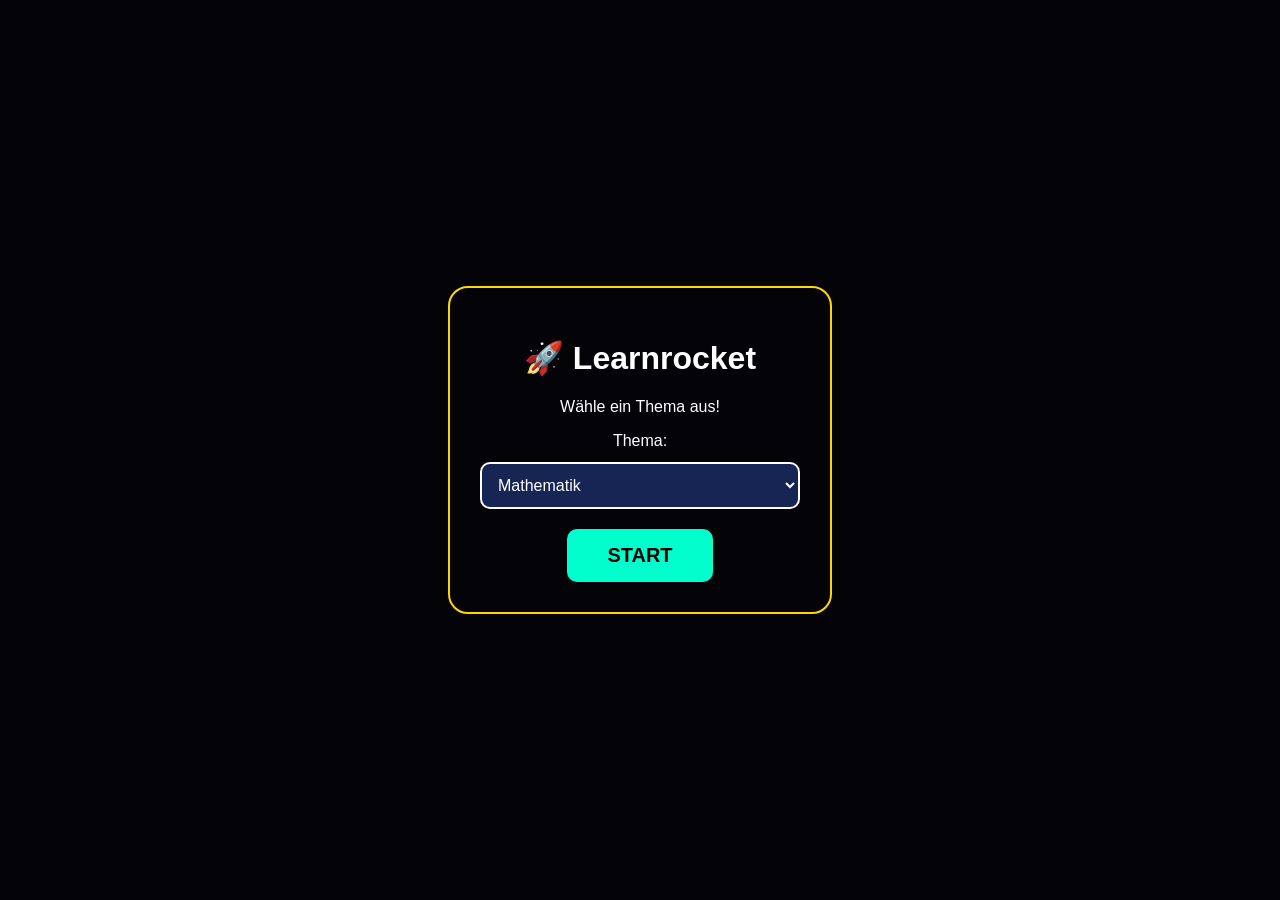
==== scorm-build/package/index.html @ 3ceb1ce0 "scorm anpassungen" ====
<!DOCTYPE html>
<html lang="de">
<head>
    <meta charset="UTF-8">
    <meta
        name="viewport"
        content="width=device-width, initial-scale=1.0,
                 maximum-scale=1.0, user-scalable=no,
                 viewport-fit=cover"
    >

    <title>ByLKI Raketen-Quiz</title>

    <link rel="stylesheet" href="styles.css">
    <link rel="stylesheet" href="katex.min.css">

    <script defer src="katex.min.js"></script>
</head>

<body>

    <div id="startScreen">
        <div class="menu-box">
            <h1>🚀 Learnrocket</h1>

            <p>Wähle ein Thema aus!</p>

            <label for="questionSet">Thema:</label>

            <select id="questionSet">
                <option value="mathe">Mathematik</option>
                <option value="physik">Physik</option>
                <option value="rot1">
                    Drehbewegungen 🌀
                </option>
            </select>

            <button id="startBtn" class="main-btn">
                START
            </button>
        </div>
    </div>

    <div id="uiTopRight">
        <div id="muteToggle" class="ui-icon">🔇</div>
        <div id="infoToggle" class="ui-icon">?</div>
    </div>

    <div id="scoreDisplay">
        Punkte: 0
    </div>

    <div id="topHUD">
        <div id="astronautFeedback">
            <div id="astronautEmoji">👩‍🚀</div>
            <div id="astronautSpeech"></div>
        </div>

        <div id="questionDisplay">
            Lade...
        </div>
    </div>

    <canvas id="gameCanvas"></canvas>

    <div id="answerContainer"></div>

    <div id="infoOverlay" class="overlay">
        <div class="info-box">
            <h2>Anleitung</h2>
            <p>Tippe direkt auf eine Antwort.</p>
            <p>
                Tippe danach irgendwohin,
                um die nächste Frage anzuzeigen.
            </p>
            <button id="closeInfoBtn" class="main-btn">
                OK
            </button>
        </div>
    </div>

    <script src="game.js"></script>
</body>
</html>
---- scorm-build/package/styles.css ----
html, body {
    margin: 0; padding: 0; width: 100%; height: 100%; 
    overflow: hidden; position: fixed; /* Verhindert Scrollen auf Mobile */
    background-color: #030308;
    font-family: sans-serif; touch-action: none; color: white;
}

#gameCanvas {
    position: absolute; top: 0; left: 0;
    width: 100vw; height: 100vh;
    z-index: 1000; /* Rakete ganz oben */
    pointer-events: none;
}

#topHUD {
    position: absolute; top: 10px; left: 0; width: 100%;
    display: flex; flex-direction: column; align-items: center;
    z-index: 1100; pointer-events: none;
}

#questionDisplay {
    width: 90%; background: rgba(20, 20, 40, 0.95);
    padding: 15px; border-radius: 12px; border: 2px solid #555;
    text-align: center; font-size: 24px; pointer-events: auto;
}

#astronautFeedback {
    width: 85%; background: white; color: black;
    padding: 15px; border-radius: 15px; border: 4px solid #ffd700;
    display: none; align-items: center; gap: 15px; margin-bottom: 10px;
}

#answerContainer {
    position: absolute; top: 35%; left: 0; width: 100%;
    display: flex; justify-content: space-evenly;
    z-index: 500; pointer-events: none;
}

.answerBox {
    width: 30%; max-width: 140px; min-height: 60px;
    background: #1a1a2e; border: 2px solid #444; border-radius: 10px;
    display: flex; align-items: center; justify-content: center;
    padding: 10px; text-align: center; font-size: 18px;
    pointer-events: auto; cursor: pointer;
}

#questionSet {
    display: block;
    width: min(85vw, 320px);
    margin: 12px auto 20px;
    padding: 12px;
    border: 2px solid #ffffff;
    border-radius: 10px;
    background: #172554;
    color: white;
    font-size: 1rem;
}

.answerBox.selected { border-color: #ffd700; background: #2a2a4e; }

#uiTopRight { position: absolute; top: 10px; right: 10px; display: flex; gap: 8px; z-index: 1200; }
.ui-icon { width: 40px; height: 40px; background: rgba(255,255,255,0.1); border: 1px solid white; border-radius: 50%; display: flex; align-items: center; justify-content: center; cursor: pointer; }
#scoreDisplay { position: absolute; top: 10px; left: 10px; font-weight: bold; z-index: 1200; color: #ffd700; }

#startScreen { z-index: 3000; position: absolute; inset: 0; background: #030308; display: flex; align-items: center; justify-content: center; }
.menu-box { text-align: center; border: 2px solid #ffd700; padding: 30px; border-radius: 20px; }
.main-btn { background: #00ffcc; border: none; padding: 15px 40px; font-size: 20px; font-weight: bold; border-radius: 10px; cursor: pointer; }

.overlay { z-index: 4000; position: absolute; inset: 0; background: rgba(0,0,0,0.9); display: none; align-items: center; justify-content: center; }
.info-box { background: #111; padding: 20px; border-radius: 15px; text-align: center; border: 1px solid white; }
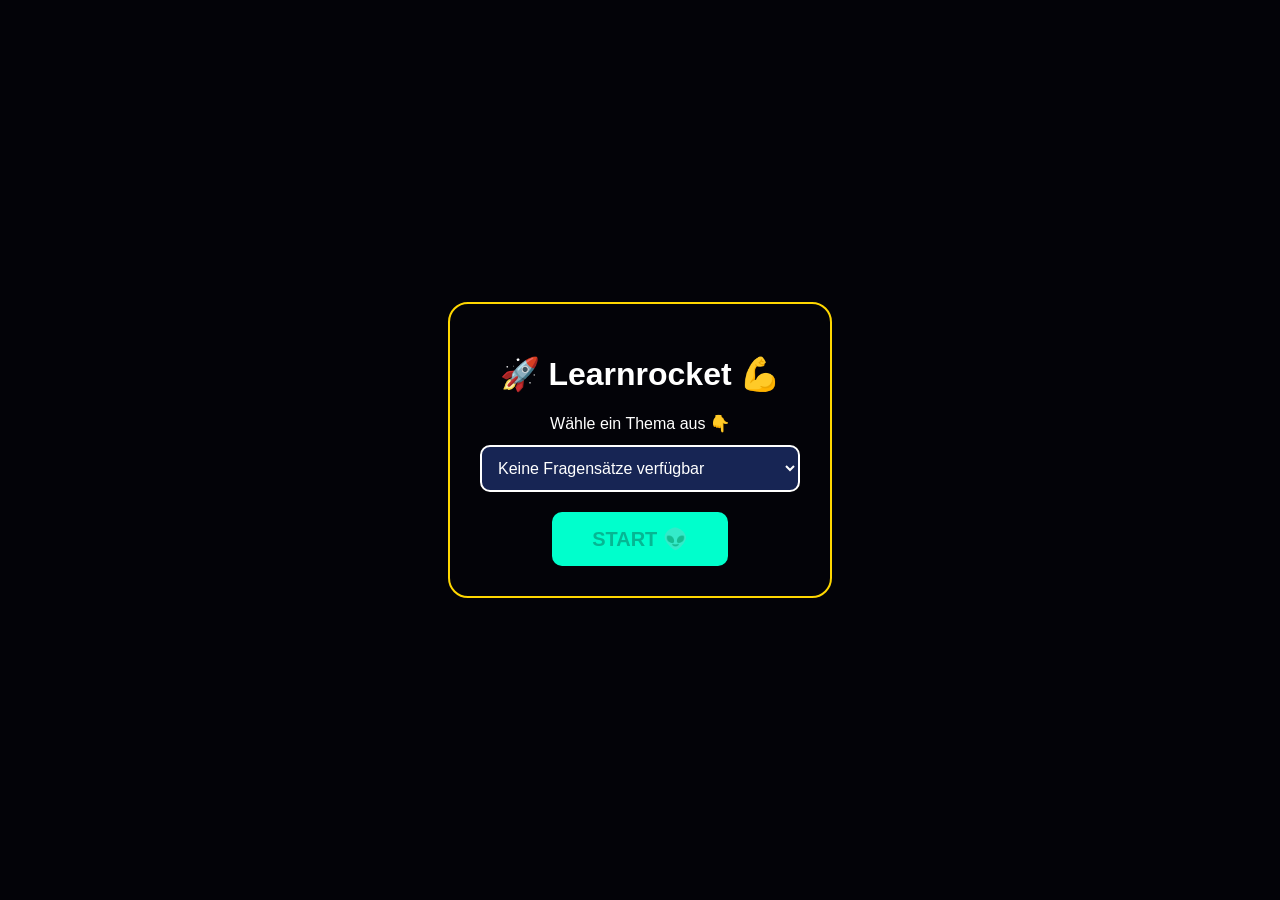
==== commit e1dc50d7: "default.json" ====
--- a/scorm-build/package/index.html
+++ b/scorm-build/package/index.html
@@ -21,22 +21,15 @@
 
     <div id="startScreen">
         <div class="menu-box">
-            <h1>🚀 Learnrocket</h1>
+            <h1>🚀 Learnrocket 💪</h1>
 
-            <p>Wähle ein Thema aus!</p>
 
-            <label for="questionSet">Thema:</label>
+            <label for="questionSet">Wähle ein Thema aus 👇️</label>
 
-            <select id="questionSet">
-                <option value="mathe">Mathematik</option>
-                <option value="physik">Physik</option>
-                <option value="rot1">
-                    Drehbewegungen 🌀
-                </option>
-            </select>
+			<select id="questionSet"></select>
 
             <button id="startBtn" class="main-btn">
-                START
+                START 👽️
             </button>
         </div>
     </div>
